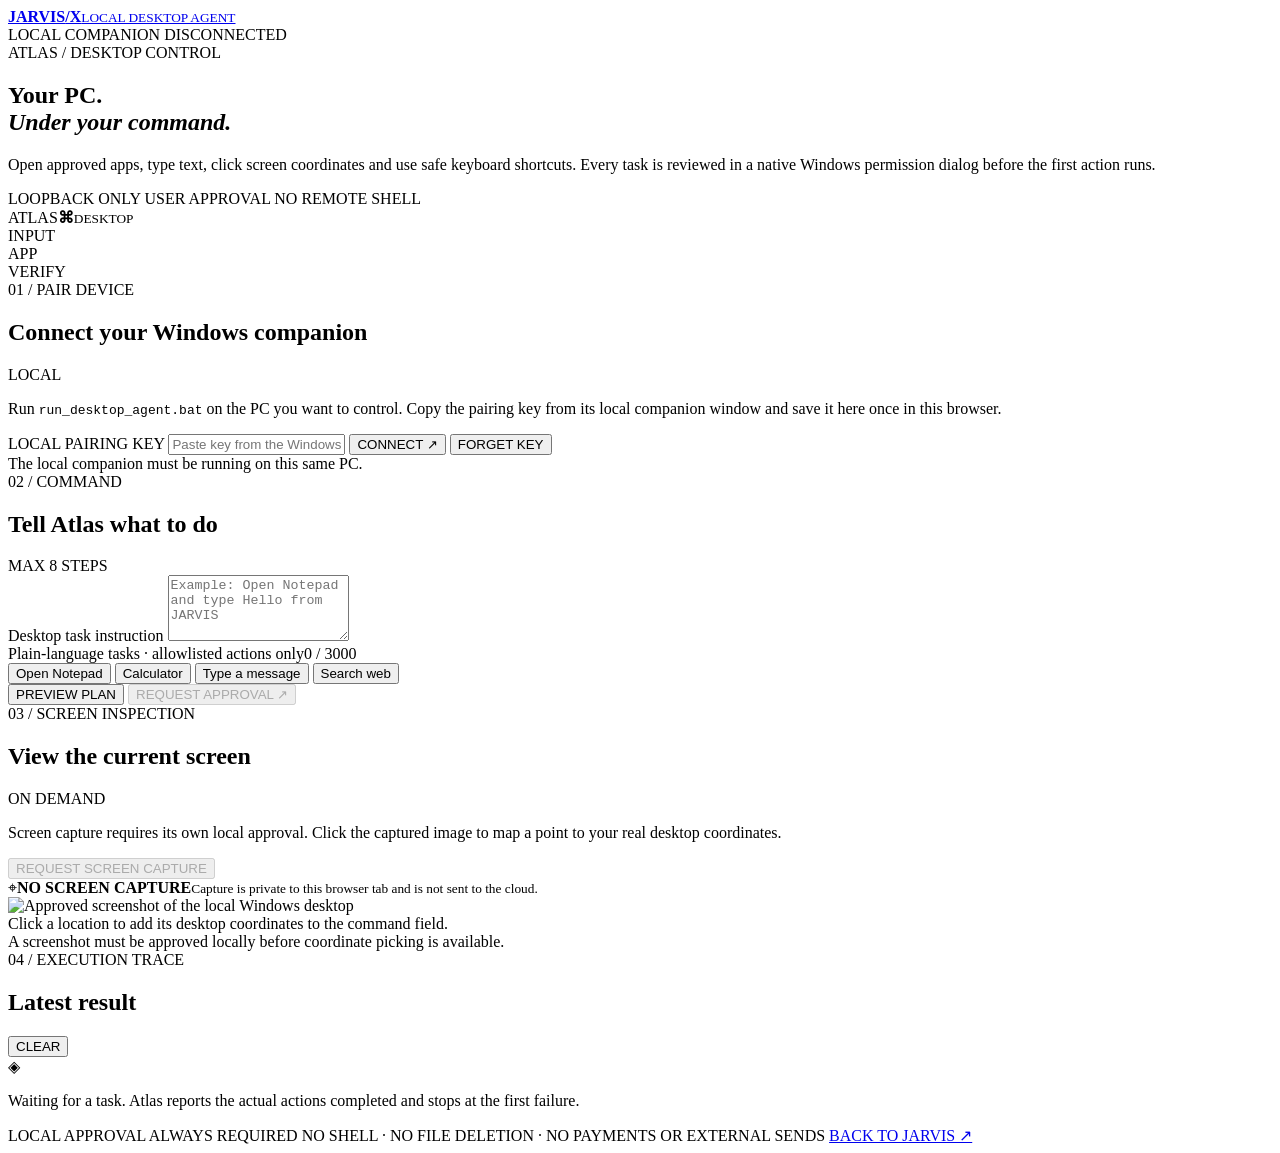
==== dashboard/desktop.html @ dd70534e "Add Atlas desktop agent dashboard page" ====
<!doctype html>
<html lang="en">
<head>
  <meta charset="utf-8">
  <meta name="viewport" content="width=device-width, initial-scale=1">
  <meta name="theme-color" content="#07111b">
  <meta name="description" content="Permission-gated local Windows desktop controls for JARVIS MultiAgent.">
  <title>JARVIS // Desktop Agent</title>
  <link rel="stylesheet" href="/assets/desktop.css">
  <script src="/assets/desktop.js" defer></script>
</head>
<body>
  <main class="desktop-shell">
    <header class="topline">
      <a class="wordmark" href="/" aria-label="Back to JARVIS overview">
        <span class="brand-glyph"><i></i><i></i><i></i></span>
        <span><strong>JARVIS<span>/X</span></strong><small>LOCAL DESKTOP AGENT</small></span>
      </a>
      <div class="connection-state"><span id="status-led" class="led idle"></span><span id="connection-label">LOCAL COMPANION DISCONNECTED</span></div>
    </header>

    <section class="hero">
      <div class="kicker"><span class="kicker-line"></span> ATLAS / DESKTOP CONTROL</div>
      <div class="hero-grid">
        <div>
          <h1>Your PC.<br><em>Under your command.</em></h1>
          <p class="hero-copy">Open approved apps, type text, click screen coordinates and use safe keyboard shortcuts. Every task is reviewed in a native Windows permission dialog before the first action runs.</p>
          <div class="hero-badges"><span><i class="led good"></i> LOOPBACK ONLY</span><span><i class="led good"></i> USER APPROVAL</span><span><i class="led good"></i> NO REMOTE SHELL</span></div>
        </div>
        <div class="orbit-card" aria-hidden="true">
          <div class="orbit orbit-one"></div><div class="orbit orbit-two"></div><div class="orbit orbit-three"></div>
          <div class="core"><span>ATLAS</span><b>⌘</b><small>DESKTOP</small></div>
          <div class="orbit-dot dot-one"></div><div class="orbit-dot dot-two"></div><div class="orbit-dot dot-three"></div>
          <div class="orbit-tag tag-one">INPUT</div><div class="orbit-tag tag-two">APP</div><div class="orbit-tag tag-three">VERIFY</div>
        </div>
      </div>
    </section>

    <section class="panel pairing-panel">
      <div class="panel-heading"><div><span class="eyebrow">01 / PAIR DEVICE</span><h2>Connect your Windows companion</h2></div><span class="panel-index">LOCAL</span></div>
      <p class="muted">Run <code>run_desktop_agent.bat</code> on the PC you want to control. Copy the pairing key from its local companion window and save it here once in this browser.</p>
      <div class="connection-fields">
        <label for="pairing-token">LOCAL PAIRING KEY
          <input id="pairing-token" type="password" autocomplete="off" spellcheck="false" placeholder="Paste key from the Windows companion">
        </label>
        <button id="connect-button" class="button primary" type="button">CONNECT <span>↗</span></button>
        <button id="forget-button" class="button secondary" type="button">FORGET KEY</button>
      </div>
      <div id="connection-detail" class="inline-status" role="status" aria-live="polite">The local companion must be running on this same PC.</div>
    </section>

    <section class="work-grid">
      <section class="panel composer-panel">
        <div class="panel-heading"><div><span class="eyebrow">02 / COMMAND</span><h2>Tell Atlas what to do</h2></div><span class="panel-index">MAX 8 STEPS</span></div>
        <form id="task-form">
          <label class="sr-only" for="task-input">Desktop task instruction</label>
          <textarea id="task-input" maxlength="3000" rows="4" placeholder="Example: Open Notepad and type Hello from JARVIS"></textarea>
          <div class="task-meta"><span>Plain-language tasks · allowlisted actions only</span><span id="char-count">0 / 3000</span></div>
          <div class="example-row" aria-label="Example tasks">
            <button class="example" data-example="open notepad" type="button">Open Notepad</button>
            <button class="example" data-example="open calculator" type="button">Calculator</button>
            <button class="example" data-example="open notepad and type Hello from JARVIS" type="button">Type a message</button>
            <button class="example" data-example="search for Python 3.12 release notes" type="button">Search web</button>
          </div>
          <div class="task-actions">
            <button id="preview-button" class="button secondary" type="button">PREVIEW PLAN</button>
            <button id="execute-button" class="button primary" type="submit" disabled>REQUEST APPROVAL <span>↗</span></button>
          </div>
        </form>
        <div id="plan-output" class="result-block hidden" aria-live="polite"></div>
      </section>

      <section class="panel screen-panel">
        <div class="panel-heading"><div><span class="eyebrow">03 / SCREEN INSPECTION</span><h2>View the current screen</h2></div><span class="panel-index">ON DEMAND</span></div>
        <p class="muted">Screen capture requires its own local approval. Click the captured image to map a point to your real desktop coordinates.</p>
        <button id="screenshot-button" class="button secondary full-width" type="button" disabled>REQUEST SCREEN CAPTURE</button>
        <div id="screen-placeholder" class="screen-placeholder"><span class="crosshair">⌖</span><b>NO SCREEN CAPTURE</b><small>Capture is private to this browser tab and is not sent to the cloud.</small></div>
        <div id="screen-wrap" class="screen-wrap hidden"><img id="screen-image" alt="Approved screenshot of the local Windows desktop"><div class="screen-tip">Click a location to add its desktop coordinates to the command field.</div></div>
        <div id="coordinate-note" class="inline-status" aria-live="polite">A screenshot must be approved locally before coordinate picking is available.</div>
      </section>
    </section>

    <section class="panel results-panel">
      <div class="panel-heading"><div><span class="eyebrow">04 / EXECUTION TRACE</span><h2>Latest result</h2></div><button id="clear-results" class="button text-button" type="button">CLEAR</button></div>
      <div id="result-output" class="result-block" role="status" aria-live="polite"><div class="empty-result"><span>◈</span><p>Waiting for a task. Atlas reports the actual actions completed and stops at the first failure.</p></div></div>
    </section>

    <footer class="safety-footer">
      <span><i class="led good"></i> LOCAL APPROVAL ALWAYS REQUIRED</span>
      <span>NO SHELL · NO FILE DELETION · NO PAYMENTS OR EXTERNAL SENDS</span>
      <a href="/">BACK TO JARVIS ↗</a>
    </footer>
    <div id="toast" class="toast hidden" role="status" aria-live="polite"></div>
  </main>
</body>
</html>
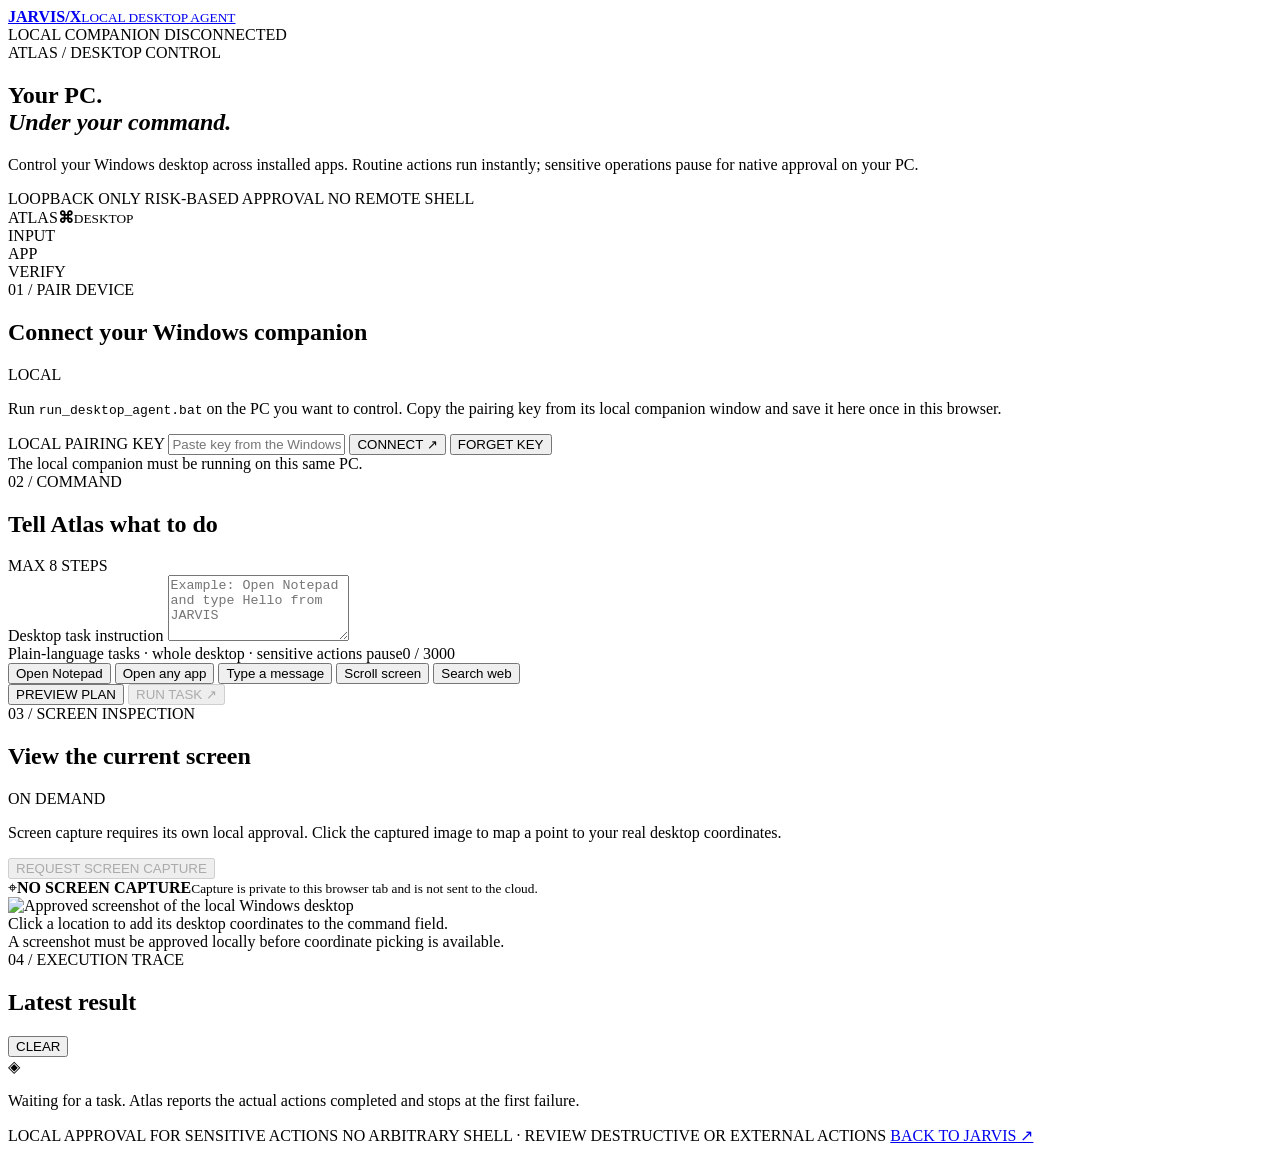
==== commit a11e8b2c: "Refresh Atlas desktop panel for whole-PC workflow" ====
--- a/dashboard/desktop.html
+++ b/dashboard/desktop.html
@@ -24,8 +24,8 @@
       <div class="hero-grid">
         <div>
           <h1>Your PC.<br><em>Under your command.</em></h1>
-          <p class="hero-copy">Open approved apps, type text, click screen coordinates and use safe keyboard shortcuts. Every task is reviewed in a native Windows permission dialog before the first action runs.</p>
-          <div class="hero-badges"><span><i class="led good"></i> LOOPBACK ONLY</span><span><i class="led good"></i> USER APPROVAL</span><span><i class="led good"></i> NO REMOTE SHELL</span></div>
+          <p class="hero-copy">Control your Windows desktop across installed apps. Routine actions run instantly; sensitive operations pause for native approval on your PC.</p>
+          <div class="hero-badges"><span><i class="led good"></i> LOOPBACK ONLY</span><span><i class="led good"></i> RISK-BASED APPROVAL</span><span><i class="led good"></i> NO REMOTE SHELL</span></div>
         </div>
         <div class="orbit-card" aria-hidden="true">
           <div class="orbit orbit-one"></div><div class="orbit orbit-two"></div><div class="orbit orbit-three"></div>
@@ -55,16 +55,17 @@
         <form id="task-form">
           <label class="sr-only" for="task-input">Desktop task instruction</label>
           <textarea id="task-input" maxlength="3000" rows="4" placeholder="Example: Open Notepad and type Hello from JARVIS"></textarea>
-          <div class="task-meta"><span>Plain-language tasks · allowlisted actions only</span><span id="char-count">0 / 3000</span></div>
+          <div class="task-meta"><span>Plain-language tasks · whole desktop · sensitive actions pause</span><span id="char-count">0 / 3000</span></div>
           <div class="example-row" aria-label="Example tasks">
             <button class="example" data-example="open notepad" type="button">Open Notepad</button>
-            <button class="example" data-example="open calculator" type="button">Calculator</button>
+            <button class="example" data-example="open Spotify" type="button">Open any app</button>
             <button class="example" data-example="open notepad and type Hello from JARVIS" type="button">Type a message</button>
+            <button class="example" data-example="scroll down" type="button">Scroll screen</button>
             <button class="example" data-example="search for Python 3.12 release notes" type="button">Search web</button>
           </div>
           <div class="task-actions">
             <button id="preview-button" class="button secondary" type="button">PREVIEW PLAN</button>
-            <button id="execute-button" class="button primary" type="submit" disabled>REQUEST APPROVAL <span>↗</span></button>
+            <button id="execute-button" class="button primary" type="submit" disabled>RUN TASK <span>↗</span></button>
           </div>
         </form>
         <div id="plan-output" class="result-block hidden" aria-live="polite"></div>
@@ -86,8 +87,8 @@
     </section>
 
     <footer class="safety-footer">
-      <span><i class="led good"></i> LOCAL APPROVAL ALWAYS REQUIRED</span>
-      <span>NO SHELL · NO FILE DELETION · NO PAYMENTS OR EXTERNAL SENDS</span>
+      <span><i class="led good"></i> LOCAL APPROVAL FOR SENSITIVE ACTIONS</span>
+      <span>NO ARBITRARY SHELL · REVIEW DESTRUCTIVE OR EXTERNAL ACTIONS</span>
       <a href="/">BACK TO JARVIS ↗</a>
     </footer>
     <div id="toast" class="toast hidden" role="status" aria-live="polite"></div>
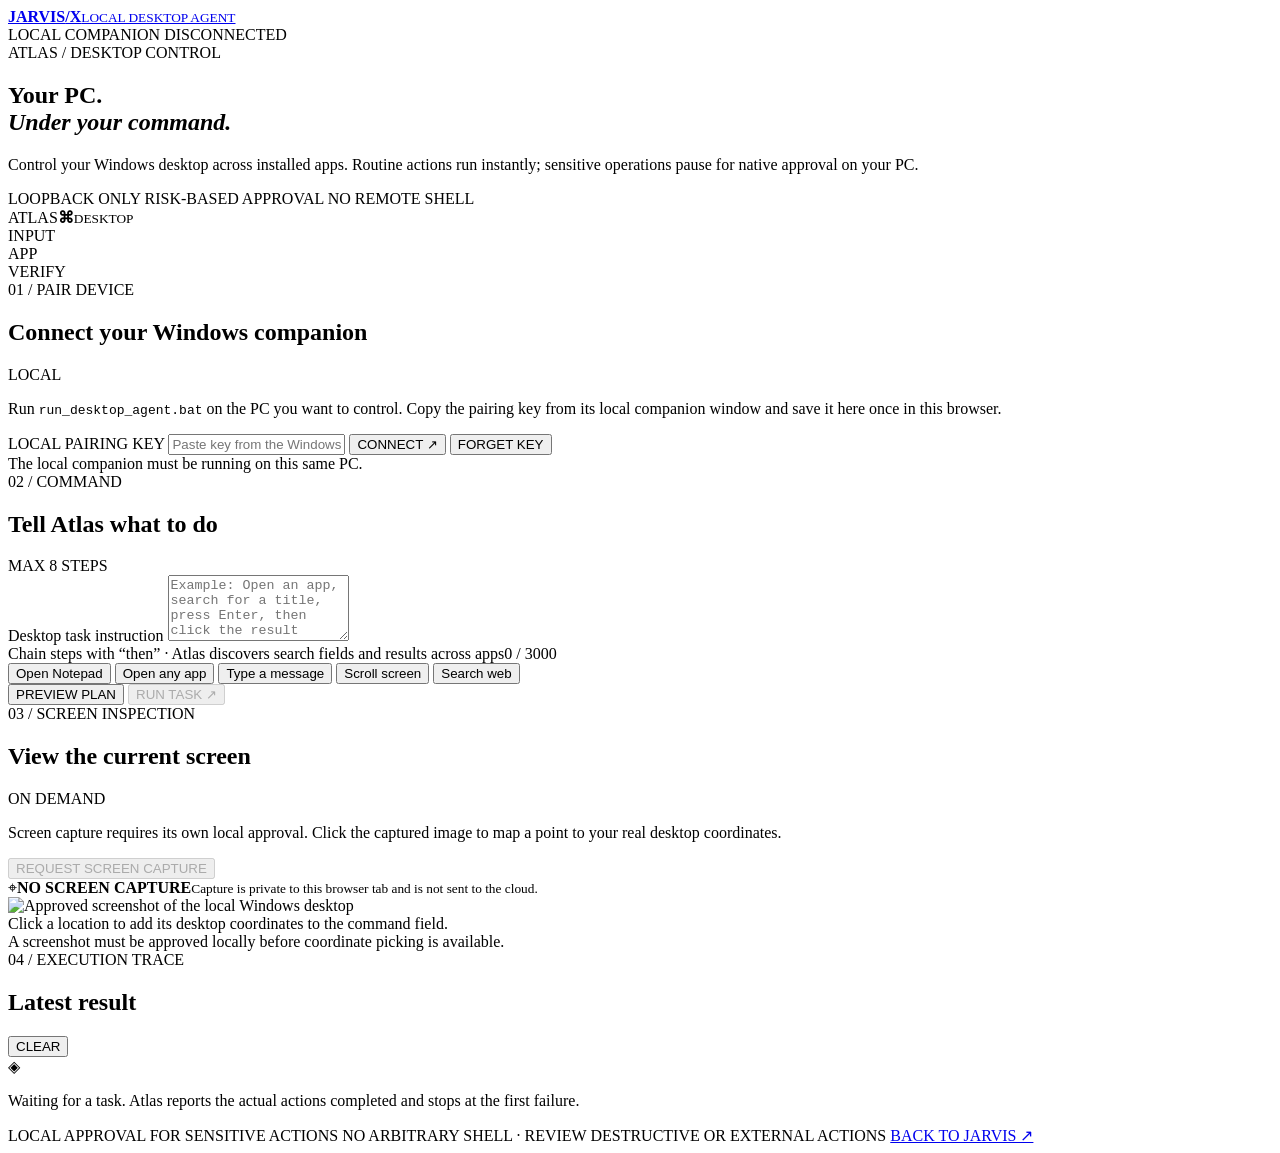
==== commit 506a388f: "Explain multi-step app workflows in the Atlas command box" ====
--- a/dashboard/desktop.html
+++ b/dashboard/desktop.html
@@ -54,8 +54,8 @@
         <div class="panel-heading"><div><span class="eyebrow">02 / COMMAND</span><h2>Tell Atlas what to do</h2></div><span class="panel-index">MAX 8 STEPS</span></div>
         <form id="task-form">
           <label class="sr-only" for="task-input">Desktop task instruction</label>
-          <textarea id="task-input" maxlength="3000" rows="4" placeholder="Example: Open Notepad and type Hello from JARVIS"></textarea>
-          <div class="task-meta"><span>Plain-language tasks · whole desktop · sensitive actions pause</span><span id="char-count">0 / 3000</span></div>
+          <textarea id="task-input" maxlength="3000" rows="4" placeholder="Example: Open an app, search for a title, press Enter, then click the result"></textarea>
+          <div class="task-meta"><span>Chain steps with “then” · Atlas discovers search fields and results across apps</span><span id="char-count">0 / 3000</span></div>
           <div class="example-row" aria-label="Example tasks">
             <button class="example" data-example="open notepad" type="button">Open Notepad</button>
             <button class="example" data-example="open Spotify" type="button">Open any app</button>
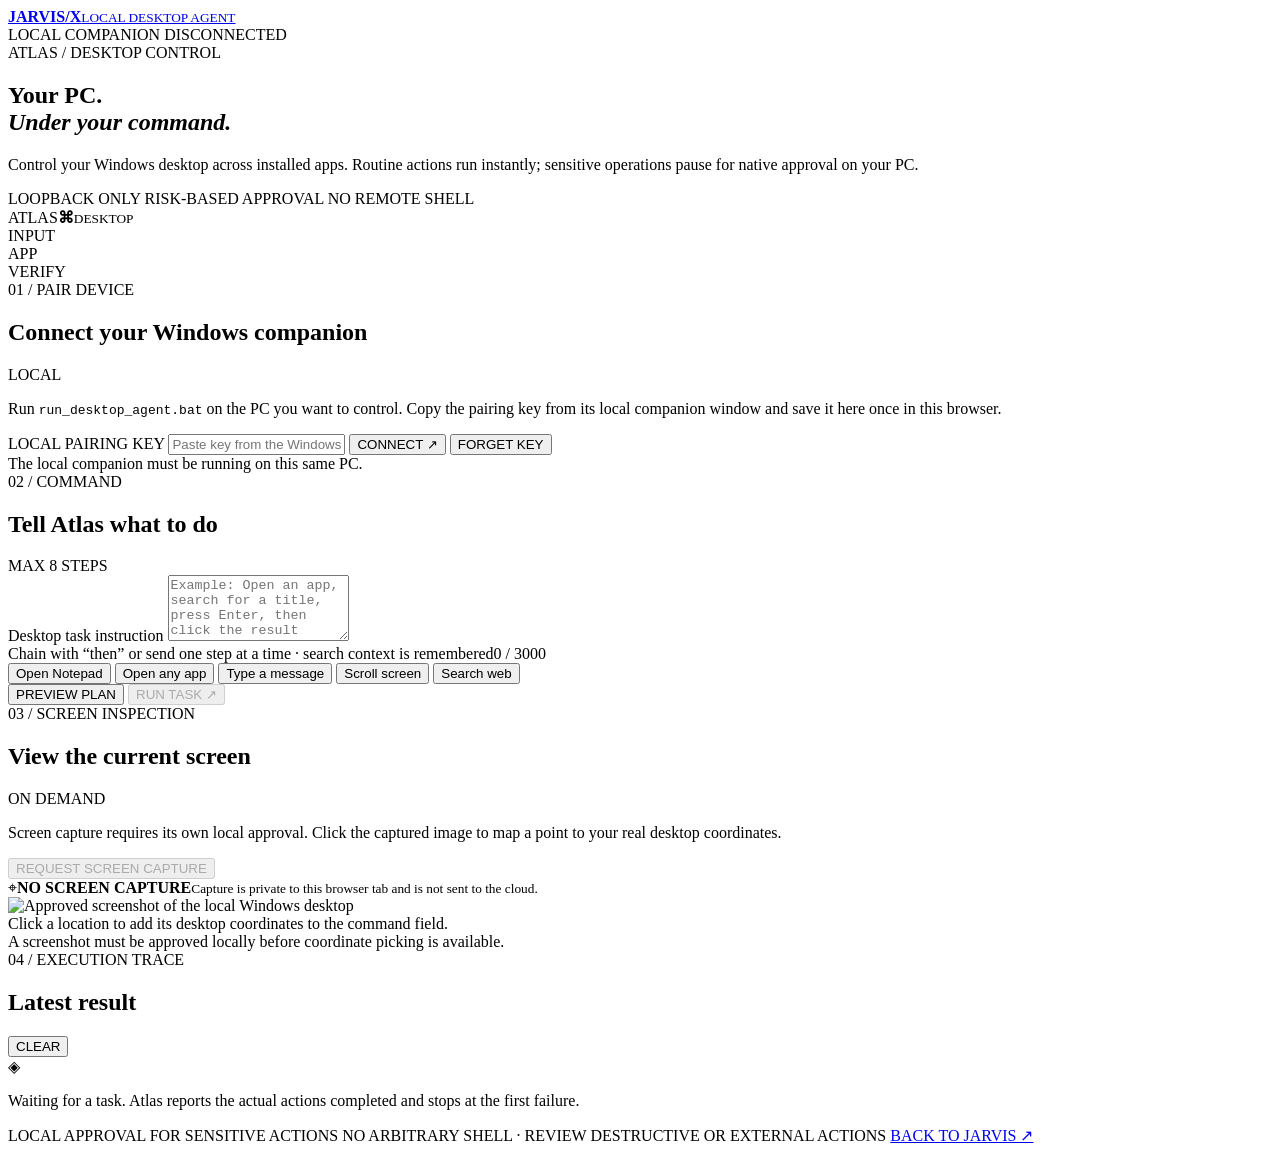
==== commit 0d4cda72: "Explain that Atlas can continue workflows across commands" ====
--- a/dashboard/desktop.html
+++ b/dashboard/desktop.html
@@ -55,7 +55,7 @@
         <form id="task-form">
           <label class="sr-only" for="task-input">Desktop task instruction</label>
           <textarea id="task-input" maxlength="3000" rows="4" placeholder="Example: Open an app, search for a title, press Enter, then click the result"></textarea>
-          <div class="task-meta"><span>Chain steps with “then” · Atlas discovers search fields and results across apps</span><span id="char-count">0 / 3000</span></div>
+          <div class="task-meta"><span>Chain with “then” or send one step at a time · search context is remembered</span><span id="char-count">0 / 3000</span></div>
           <div class="example-row" aria-label="Example tasks">
             <button class="example" data-example="open notepad" type="button">Open Notepad</button>
             <button class="example" data-example="open Spotify" type="button">Open any app</button>
